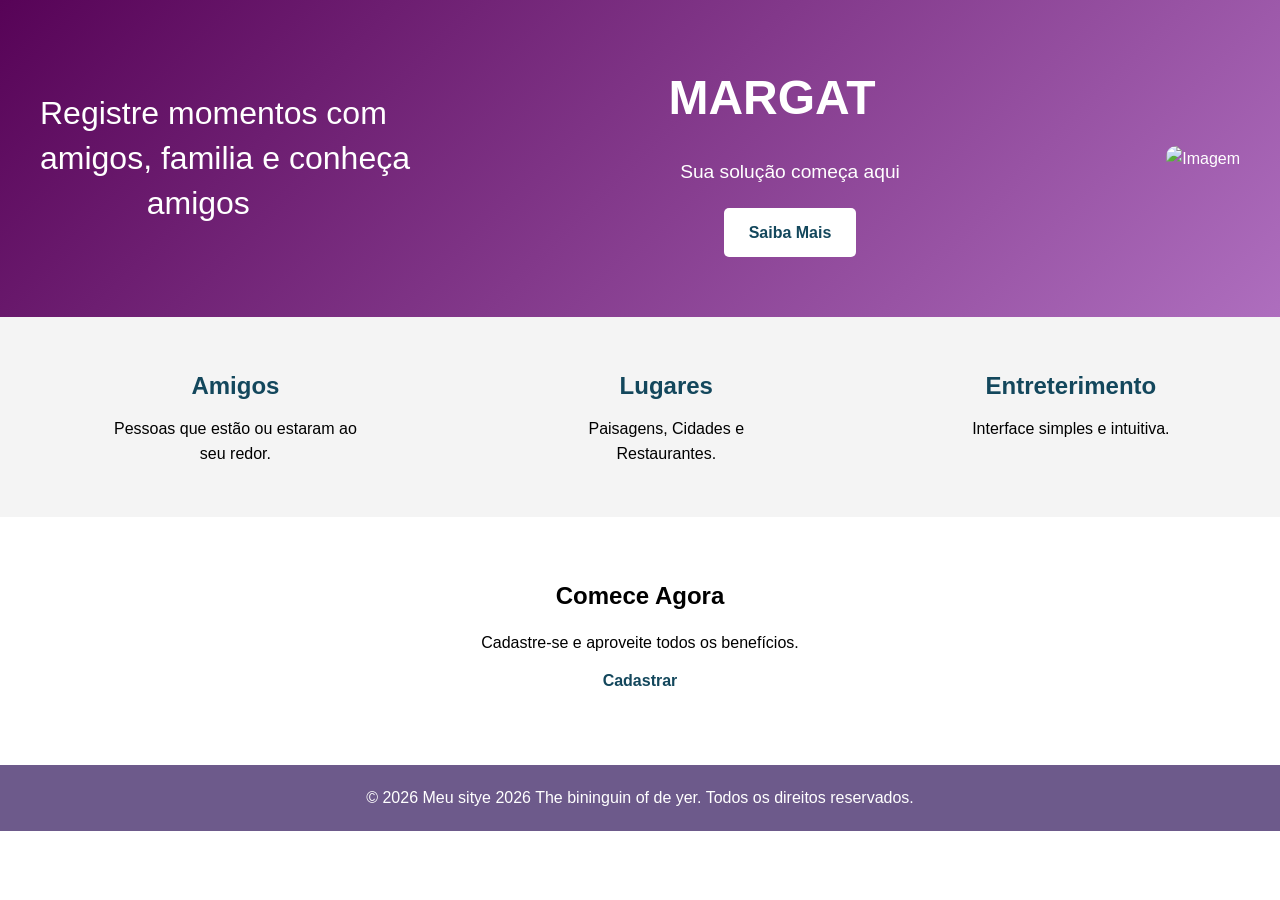
==== INDEX.HTML @ 3e7e67ad "Add files via upload" ====
<!DOCTYPE html>
<html lang="pt-BR">
<head>
    <meta charset="UTF-8">
    <meta name="viewport" content="width=device-width, initial-scale=1.0">
    <title>Minha Landing Page</title>
    <link rel="stylesheet" href="styles.css">
</head>
<body>

<header class="header">
    
    <div class="header-left">
        <h2><pre>Registre momentos com
amigos, familia e conheça 
            amigos</pre></h2>
    </div>

    <div class="header-center">
        <div >
        <h1>MARGAT</h1>
        </div>
        <p>Sua solução começa aqui</p>
        <a href="#cta" class="btn">Saiba Mais</a>
        
    </div>

    <!-- Direita -->
    <div class="header-right">
        <img src="C:\Users\Unopar Lab-5\Documents\Projeto interface\TheOtherNigga\image\Capturar.PNG" alt="Imagem">
    </div>

</header>

<section class="features">
    <div class="feature">
        <h2>Amigos</h2>
        <p>Pessoas que estão ou estaram ao seu redor.</p>
    </div>
    <div class="feature">
        <h2>Lugares</h2>
        <p>Paisagens, Cidades e Restaurantes.</p>
    </div>
    <div class="feature">
        <h2>Entreterimento</h2>
        <p>Interface simples e intuitiva.</p>
    </div>
</section>

<section id="cta" class="cta">
    <h2>Comece Agora</h2>
    <p>Cadastre-se e aproveite todos os benefícios.</p>
    <!-- Botão -->
<a href="#" class="btn" onclick="abrirModal()">Cadastrar</a>

<!-- Modal -->
<div id="modal" class="modal">
    <div class="modal-content">
        <span class="fechar" onclick="fecharModal()">&times;</span>
        <h2>Cadastro</h2>
        <form>
            <input type="text" placeholder="Nome" required>
            <input type="email" placeholder="Email" required>
            <input type="Senha" placeholder="Senha" required>
            <button type="submit" class="btn">Enviar</button>
        </form>
    </div>
</div>

<script>
function abrirModal() {
    document.getElementById("modal").style.display = "flex";
}

function fecharModal() {
    document.getElementById("modal").style.display = "none";
}
</script>
</section>

<footer>
    <p>© 2026 Meu sitye 2026 The bininguin of de yer. Todos os direitos reservados.</p>
</footer>

</body>
</html>
---- styles.css ----
* {
    margin: 0;
    padding: 0;
    box-sizing: border-box;
    font-family: Arial, sans-serif;
}

body {
    line-height: 1.6;
}

header {
    display: flex;
    align-items: center;
    justify-content: space-between;
    padding: 60px 40px;
    background: linear-gradient(135deg, rgb(87, 3, 87), #ae6ebe);
    color: white;
    text-align: left;
}

header h1 {
    font-size: 3rem;
    padding-right: 12% ;
}

header p {
    margin: 20px 0;
    font-size: 1.2rem;
}

.header-left {
    flex: 2;
}

.header-left h2 {
    font-size: 2rem;
    font-weight: 300;
    line-height: 1.4;
    font-family: 'Segoe UI', sans-serif;
}

/* Centro */
.header-center {
    flex: 1;
    text-align: center;
}

/* Direita (imagem) */
.header-right {
    flex: 1;
    text-align: right;
}

.header-right img {
    max-width: 100%;
    border-radius: 10px;
}

.btn {
    display: inline-block;
    padding: 12px 25px;
    background: white;
    color: #13475c;
    text-decoration: none;
    border-radius: 5px;
    font-weight: bold;
}

.features {
    display: flex;
    justify-content: space-around;
    padding: 50px 20px;
    background: #f4f4f4;
}

.feature {
    max-width: 250px;
    text-align: center;
}

.feature h2 {
    margin-bottom: 10px;
    color: #13475c;
}

.cta {
    text-align: center;
    padding: 60px 20px;
}

.cta h2 {
    margin-bottom: 15px;
}

footer {
    text-align: center;
    padding: 20px;
    background: #6d5a8b;
    color: white;
}

.modal {
    display: none;
    position: fixed;
    top: 0;
    left: 0;
    width: 100%;
    height: 100%;
    background: rgba(0,0,0,0.6);
    justify-content: center;
    align-items: center;
}

/* Caixa do modal */
.modal-content {
    background: white;
    padding: 30px;
    border-radius: 10px;
    width: 300px;
    text-align: center;
}

/* Botão fechar */
.fechar {
    float: right;
    font-size: 24px;
    cursor: pointer;
}

/* Inputs */
.modal-content input {
    width: 100%;
    padding: 10px;
    margin: 10px 0;
}
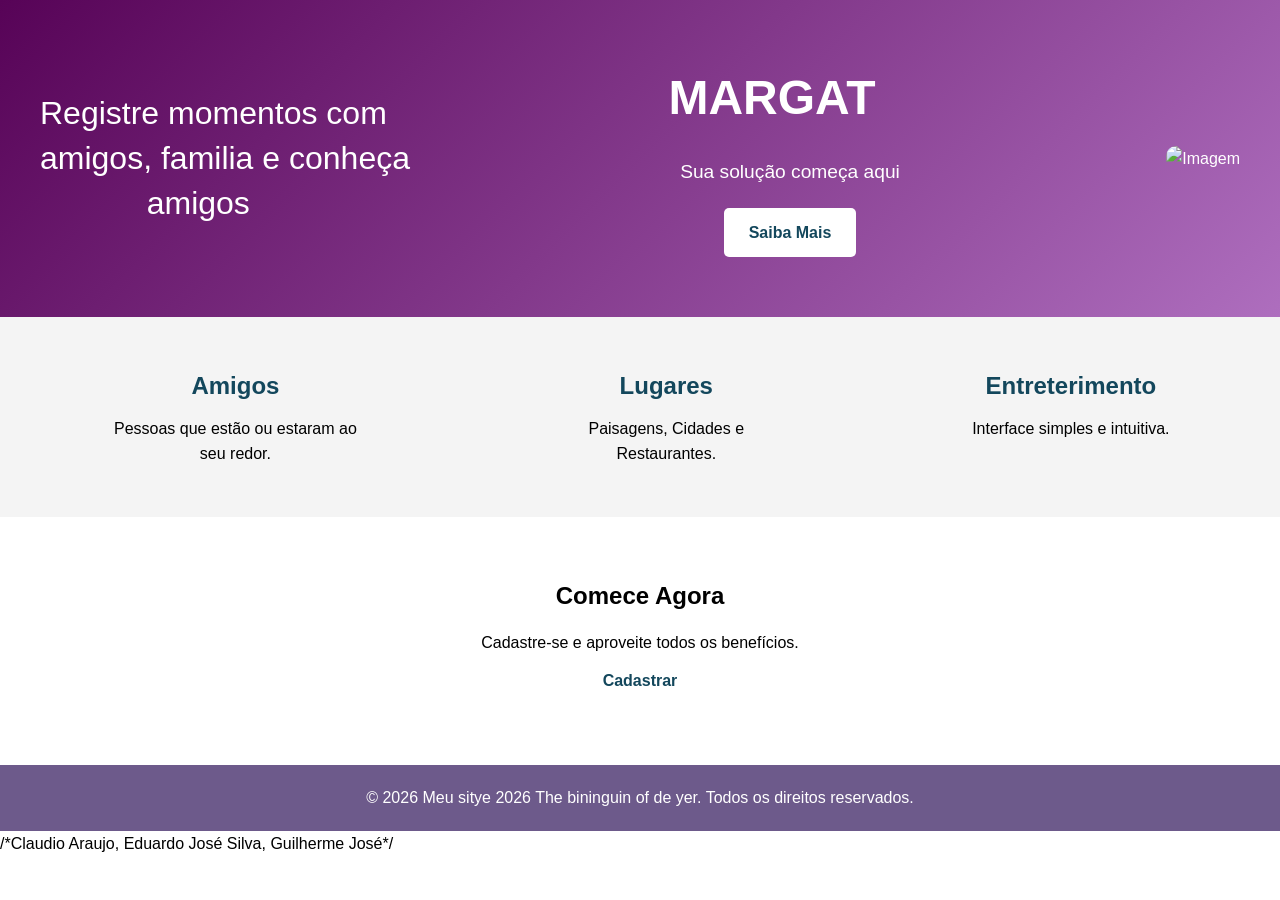
==== commit 4a9a2f19: "a a" ====
--- a/INDEX.HTML
+++ b/INDEX.HTML
@@ -81,6 +81,6 @@
 <footer>
     <p>© 2026 Meu sitye 2026 The bininguin of de yer. Todos os direitos reservados.</p>
 </footer>
-
+/*Claudio Araujo, Eduardo José Silva, Guilherme José*/
 </body>
-</html>+</html>
